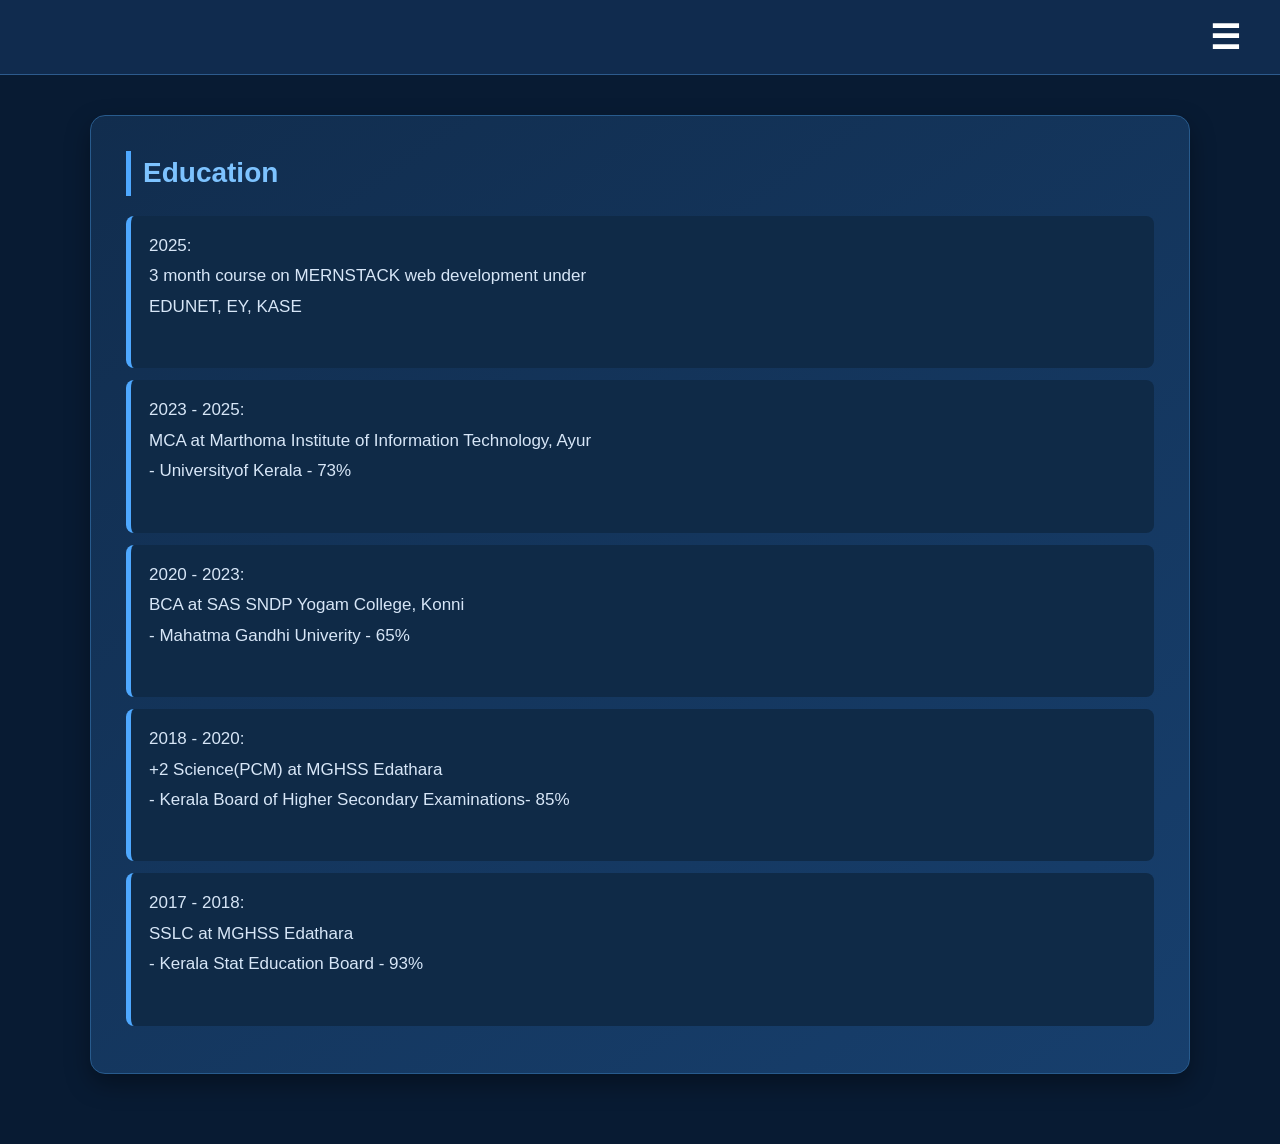
==== education.html @ e7aa254a "Add portfolio HTML files and updated certificates to root" ====
<!DOCTYPE html>
<html lang="en">
<head>
  <meta charset="UTF-8">
  <title>Noufiya's Portfolio - Education</title>
  <link rel="stylesheet" href="style.css">
</head>
<body>
<nav class="nav">
    <div class="dropdown">
        <button class="dropbtn">&#9776;</button>

        <div class="dropdown-content">
            <a href="index.html">Home</a>
            <a href="about.html">About</a>
            <a href="works.html">Projects</a>
            <a href="experience.html">Experience & Certificates</a>
            <a href="education.html">Education</a>
            <a href="references.html">Contact</a>
        </div>
    </div>
</nav>

  <main>
    <section>
        <h1>Education</h1>
        <ul>
          <li>
            <p>2025:<br> 3 month course on MERNSTACK web development under <br>
              EDUNET, EY, KASE <br><br></p>
          </li>
          <li>
            <p>2023 - 2025: <br>MCA at Marthoma Institute of Information Technology, Ayur
              <br>- Universityof Kerala - 73%<br><br>
            </p>
          </li>
          <li>
            <p>2020 - 2023: <br>BCA at SAS SNDP Yogam College, Konni
            <br> - Mahatma Gandhi Univerity - 65%<br><br>
            </p>
          </li>
          <li>
            <p>2018 - 2020: <br>+2 Science(PCM) at MGHSS Edathara
            <br> - Kerala Board of Higher Secondary Examinations- 85%<br><br>
            </p>
          </li>
          <li>
            <p>2017 - 2018: <br>SSLC at MGHSS Edathara
            <br> - Kerala Stat Education Board - 93%<br><br>
            </p>
          </li>
        </ul>
    </section>
  </main>
</body>
</html>
---- style.css ----
/* ===========================
   GENERAL
=========================== */

*{
    margin:0;
    padding:0;
    box-sizing:border-box;
}

body{
    font-family:'Segoe UI',Arial,sans-serif;
    line-height:1.6;
    background:#081b33;
    color:#e8eef7;
    display:flex;
    flex-direction:column;
    min-height:100vh;
}

/* ===========================
   HEADER
=========================== */

header{
    background:linear-gradient(135deg,#0a2342,#163d70,#245c9e);
    color:#fff;
    text-align:center;
    padding:35px 20px;
    box-shadow:0 5px 15px rgba(0,0,0,.35);
}

header h1{
    font-size:34px;
    margin-bottom:8px;
}

header p{
    color:#c7d8ef;
    font-size:18px;
}

/* ===========================
   NAVIGATION
=========================== */

nav{
    background:#102b4e;
    border-bottom:1px solid #2d5b8d;
    padding:12px 30px;
    display:flex;
    justify-content:flex-end;
    align-items:center;
    position:sticky;
    top:0;
    z-index:100;
}

.dropdown{
    position:relative;
}

.dropbtn{
    background:transparent;
    border:none;
    color:#ffffff;
    font-size:34px;
    cursor:pointer;
    padding:5px 10px;
    transition:.3s;
}

.dropbtn:hover{
    color:#63b3ff;
}

.dropdown-content{
    display:none;
    position:absolute;
    right:0;
    top:50px;
    min-width:220px;
    background:#173f6d;
    border-radius:10px;
    overflow:hidden;
    box-shadow:0 10px 25px rgba(0,0,0,.35);
}

.dropdown-content a{
    display:block;
    color:#ffffff;
    text-decoration:none;
    padding:15px 20px;
    font-weight:500;
    transition:.3s;
}

.dropdown-content a:hover{
    background:#245c9e;
    padding-left:28px;
}

.dropdown:hover .dropdown-content{
    display:block;
}

/* ===========================
   MAIN
=========================== */

main{
    flex:1;
    width:90%;
    max-width:1100px;
    margin:40px auto;
}

/* ===========================
   SECTIONS
=========================== */

section{
    background:linear-gradient(145deg,#112d4e,#173f6d);
    border:1px solid #285b8d;
    border-radius:15px;
    padding:35px;
    margin-bottom:30px;
    box-shadow:0 10px 25px rgba(0,0,0,.35);
    transition:.3s;
}

section:hover{
    transform:translateY(-6px);
    box-shadow:0 15px 30px rgba(0,0,0,.45);
}

section h1,
section h2{
    color:#7dc3ff;
    margin-bottom:18px;
    padding-left:12px;
    border-left:5px solid #4ea8ff;
    font-size:28px;
}

section p{
    color:#d7e6f7;
    font-size:17px;
    line-height:1.8;
}

/* ===========================
   LISTS
=========================== */

section ul{
    list-style:none;
    margin-top:20px;
}

section li{
    background:#0f2a47;
    border-left:5px solid #4ea8ff;
    color:#dce8f6;
    padding:15px 18px;
    margin:12px 0;
    border-radius:8px;
    transition:.3s;
}

section li:hover{
    background:#184573;
    transform:translateX(5px);
}

/* ===========================
   IMAGES
=========================== */

.main-pic,
.intro-pic{
    display:block;
    width:240px;
    height:240px;
    margin:30px auto;
    border-radius:50%;
    object-fit:cover;
    border:5px solid #4ea8ff;
    box-shadow:0 0 25px rgba(78,168,255,.35);
}

/* ===========================
   LINKS
=========================== */

a{
    color:#7dc3ff;
}

a:hover{
    color:#9ed3ff;
}

/* ===========================
   BUTTONS
=========================== */

button,
.btn{
    background:#4ea8ff;
    color:#fff;
    border:none;
    padding:12px 24px;
    border-radius:8px;
    cursor:pointer;
    transition:.3s;
    font-weight:600;
}

button:hover,
.btn:hover{
    background:#6bbcff;
}

/* Prevent the hamburger button from getting the blue button style */

.dropbtn{
    background:transparent !important;
    padding:5px 10px !important;
    border-radius:0 !important;
}

.dropbtn:hover{
    background:transparent !important;
}

/* ===========================
   FOOTER
=========================== */

footer{
    background:#102b4e;
    color:#d7e6f7;
    text-align:center;
    padding:20px;
    border-top:1px solid #2d5b8d;
}

footer p{
    margin:5px 0;
}
/*=============================
    CONTACT PAGE
==============================*/

.contact-container{
    width:90%;
    max-width:1200px;
    margin:60px auto;
    display:grid;
    grid-template-columns:1fr 1fr;
    gap:45px;
    align-items:center;
}

.contact-left{

    background:rgba(255,255,255,.05);
    backdrop-filter:blur(10px);

    padding:45px;
    border-radius:25px;

    border:1px solid rgba(255,255,255,.12);
}

.contact-left h1{

    font-size:3rem;
    margin-bottom:20px;

    color:#7dc3ff;
}

.contact-left p{

    color:#d9e7f5;
    line-height:1.9;
    margin-bottom:22px;
    font-size:17px;
}

.resume-btn{

    display:inline-block;

    padding:14px 32px;

    background:#4ea8ff;
    color:white;
    text-decoration:none;

    border-radius:40px;

    transition:.3s;
}

.resume-btn:hover{

    background:#6cbcff;

    transform:translateY(-3px);
}



.contact-right{

    display:flex;
    flex-direction:column;
    gap:18px;
}

.info-card{

    background:#112d4e;

    border-left:5px solid #4ea8ff;

    border-radius:18px;

    padding:22px;

    display:flex;
    align-items:center;
    gap:20px;

    transition:.3s;
}

.info-card:hover{

    transform:translateX(10px);

    background:#173f6d;
}

.info-card span{

    font-size:35px;
}

.info-card h3{

    color:#7dc3ff;
    margin-bottom:5px;
}

.info-card p,
.info-card a{

    color:#dce8f6;
    text-decoration:none;
}

.info-card a:hover{

    color:#7dc3ff;
}

@media(max-width:900px){

.contact-container{

grid-template-columns:1fr;

}

.contact-left{

text-align:center;

}

}
.project-category h2 {
    margin-top: 10px;
}

section li strong {
    color: #4ea8ff;
    display: inline-block;
    margin-top: 10px;
}
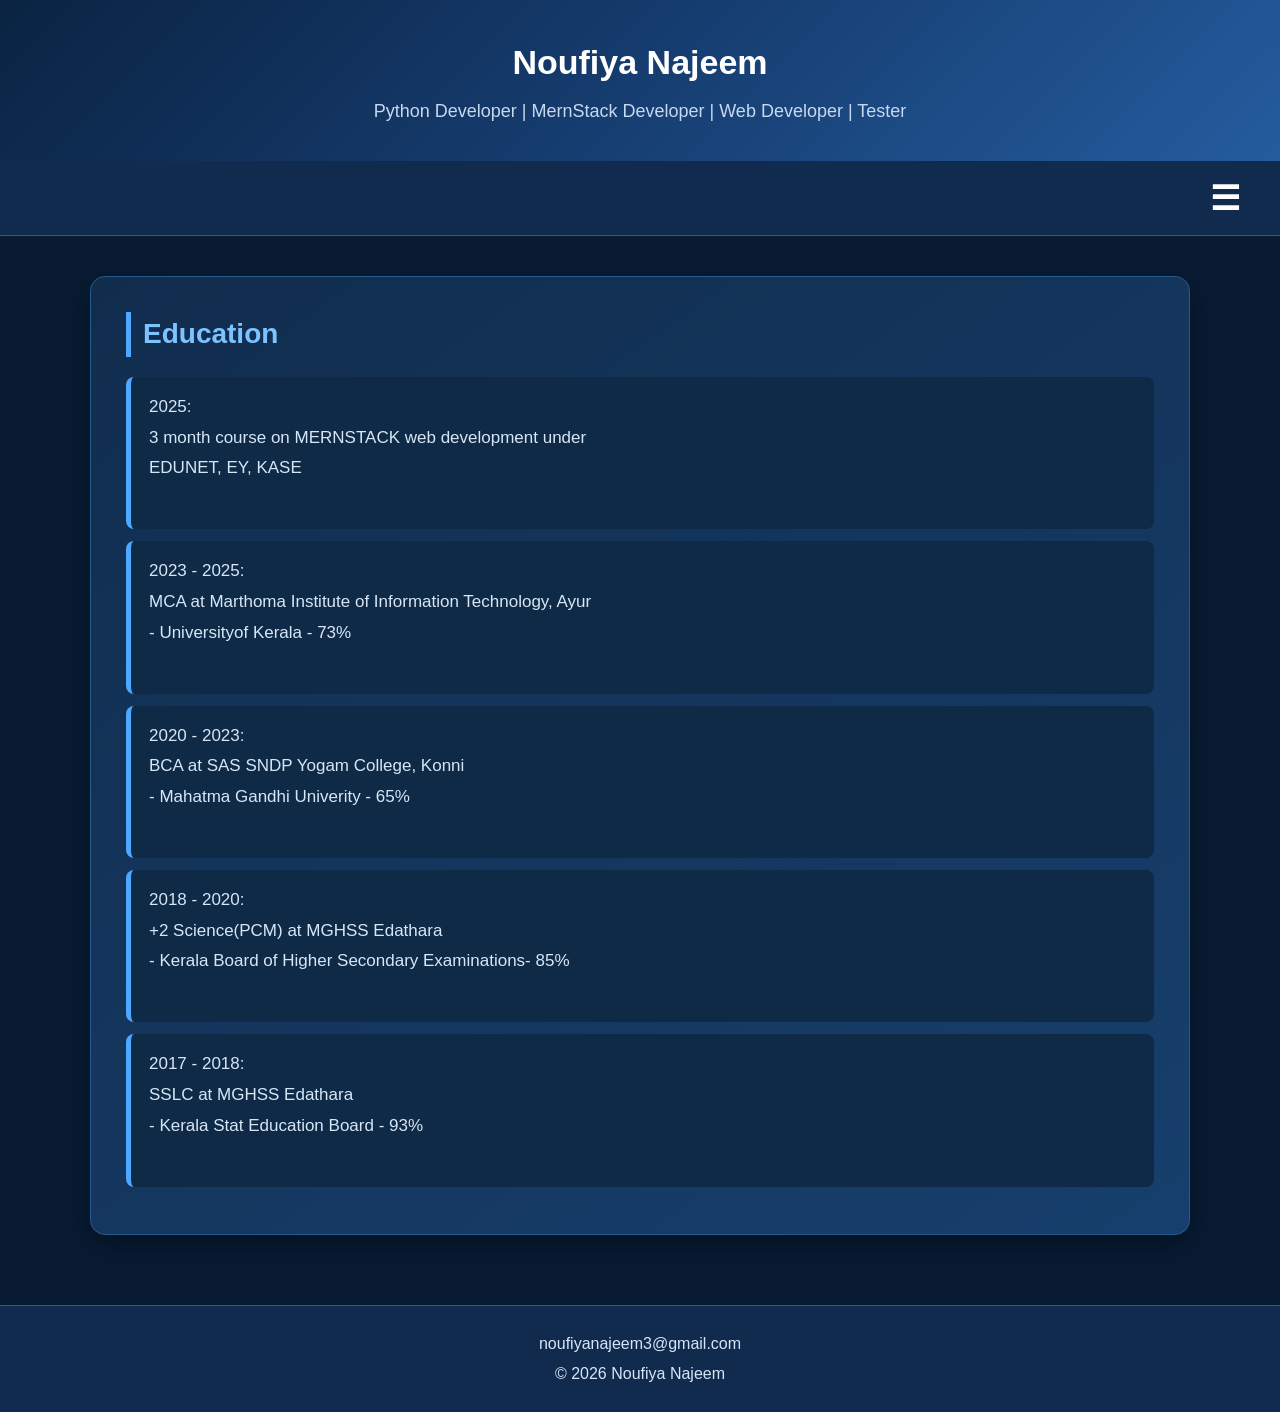
==== commit b62728a9: "Update portfolio files and content" ====
--- a/education.html
+++ b/education.html
@@ -6,6 +6,10 @@
   <link rel="stylesheet" href="style.css">
 </head>
 <body>
+  <header class="header">
+    <h1>Noufiya Najeem</h1>
+    <p>Python Developer | MernStack Developer | Web Developer | Tester</p>
+  </header>
 <nav class="nav">
     <div class="dropdown">
         <button class="dropbtn">&#9776;</button>
@@ -52,5 +56,9 @@
         </ul>
     </section>
   </main>
+  <footer class="footer">
+    <p>noufiyanajeem3@gmail.com</p>
+    <p>&copy; 2026 Noufiya Najeem</p>
+  </footer>
 </body>
 </html>
